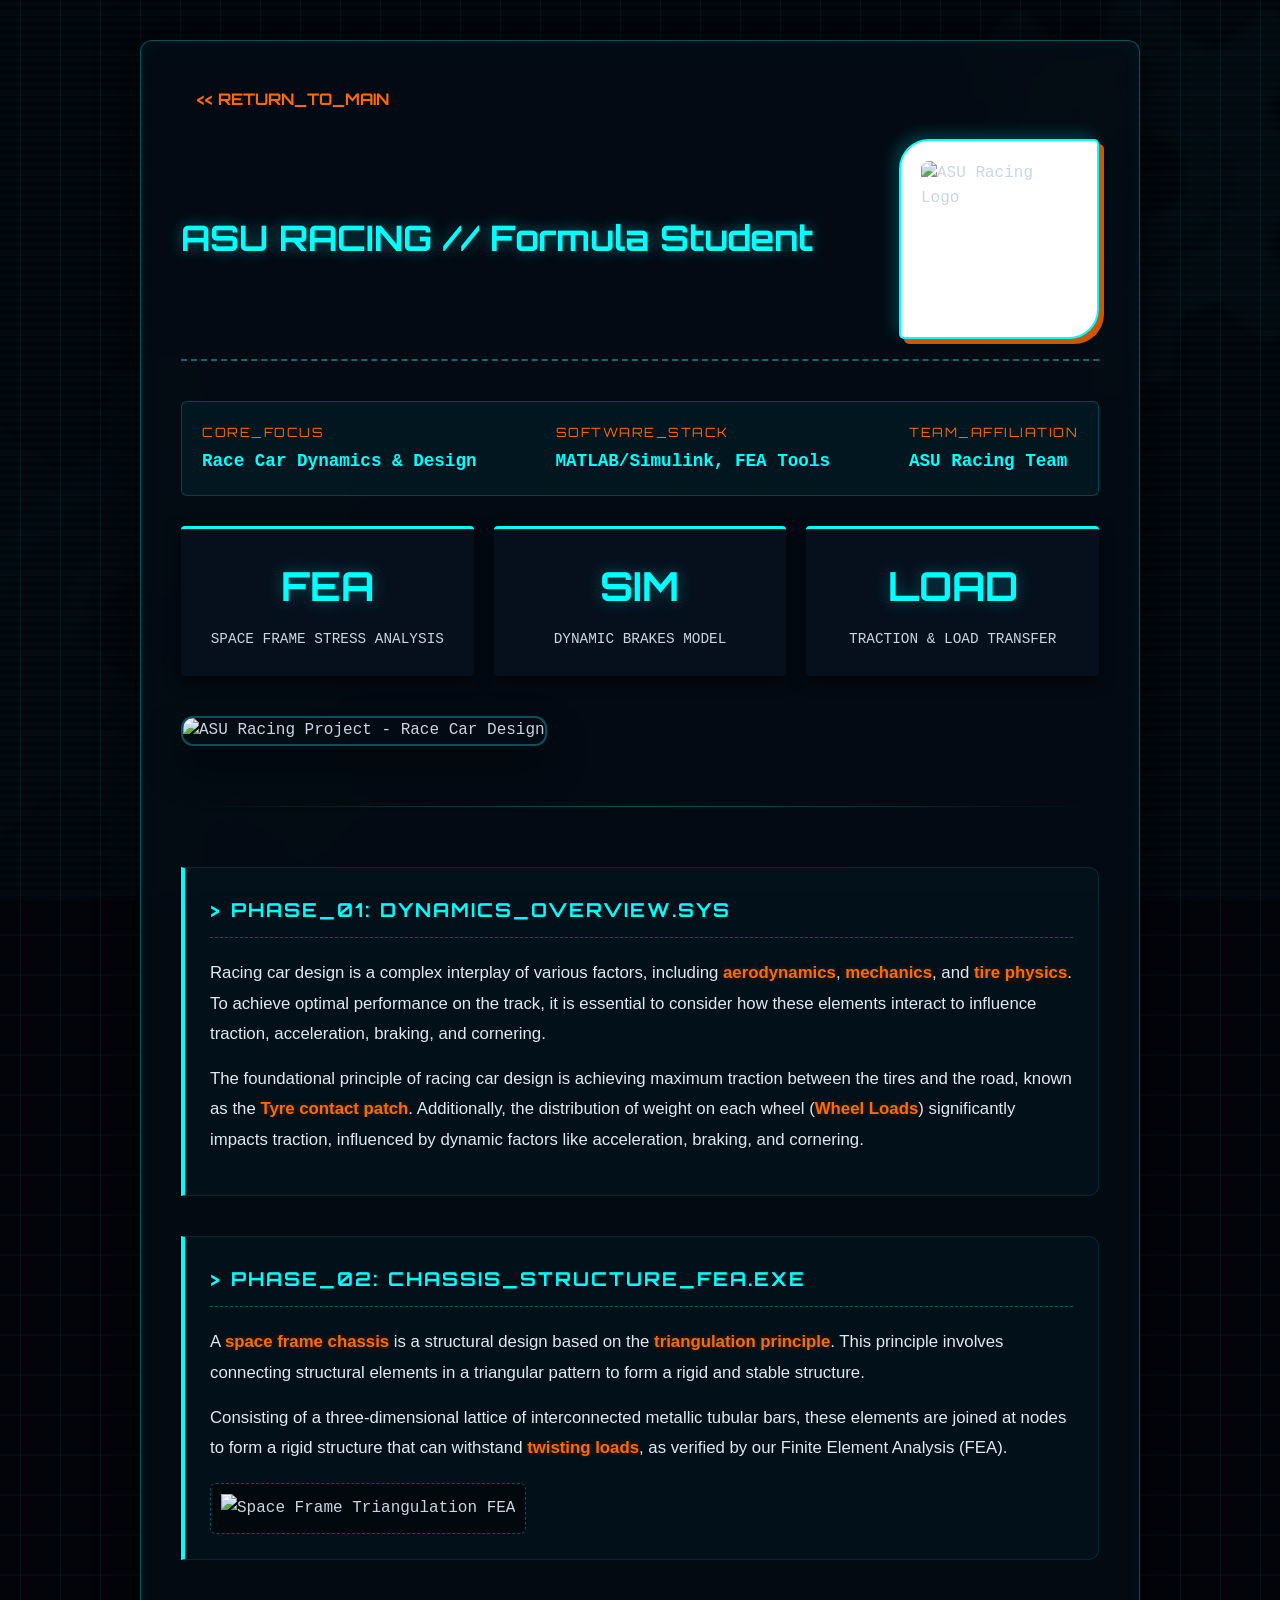
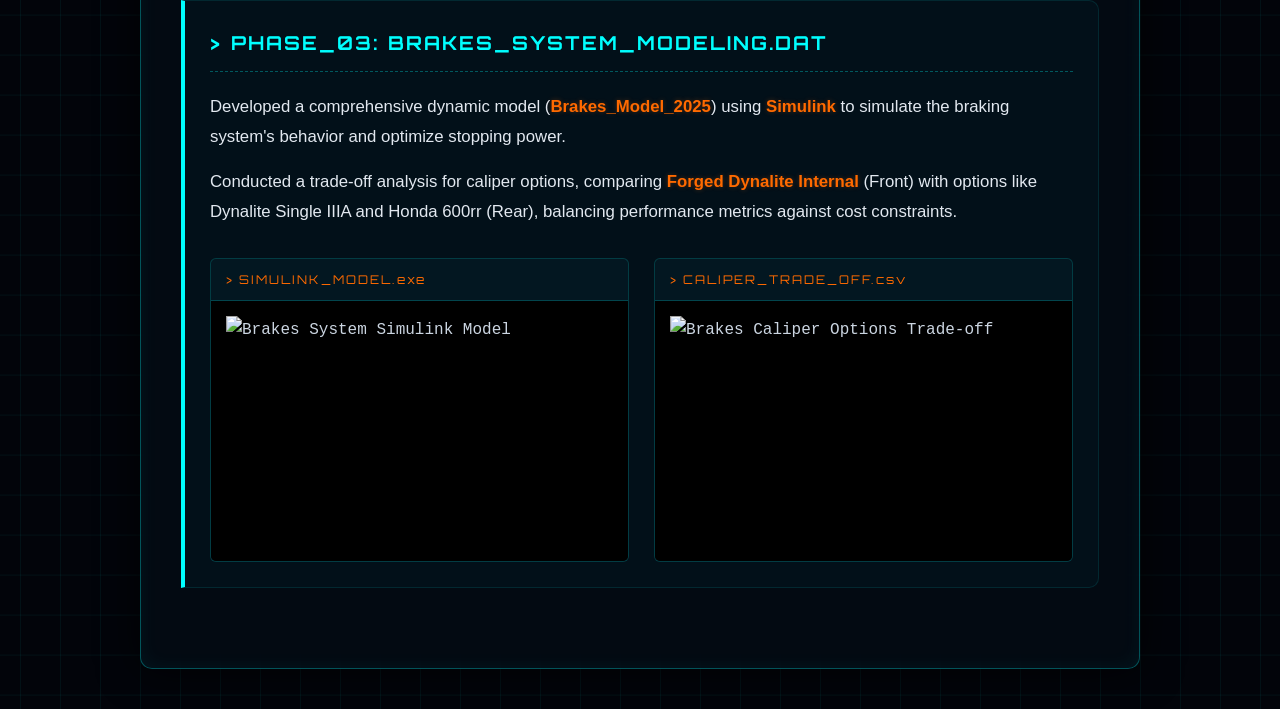
==== asu-racing.html @ 273f4caf "Add files via upload" ====
<!DOCTYPE html>
<html lang="en">

<head>
    <meta charset="UTF-8">
    <meta name="viewport" content="width=device-width, initial-scale=1.0">
    <title>ASU RACING // DATA_LOG</title>
    <link rel="stylesheet" href="style.css">
    <link href="https://fonts.googleapis.com/css2?family=Orbitron:wght@400;700;900&display=swap" rel="stylesheet">
</head>

<body class="project-page">
    <div class="gears-container">
        <div class="gear gear-1">⚙️</div>
        <div class="gear gear-2">⚙️</div>
    </div>

    <div class="project-container">

        <!-- شريط التحكم واللوجو -->
        <div class="project-header"
            style="border-bottom: 2px dashed rgba(0, 255, 255, 0.4); padding-bottom: 20px; margin-bottom: 40px;">
            <a href="index.html" class="back-btn" style="display: inline-block; margin-bottom: 20px;">&lt;&lt;
                RETURN_TO_MAIN</a>

            <div
                style="display: flex; justify-content: space-between; align-items: center; flex-wrap: wrap; gap: 20px;">
                <h1 class="project-title glitch-text" style="margin: 0;">ASU RACING // Formula Student</h1>

                <!-- اللوجو بالكلاس الجديد المميز (الحجم الكبير والحركة) -->
                <img src="images/asu-racing-logo.jpg" alt="ASU Racing Logo" class="cyber-logo">
            </div>
        </div>

        <!-- 1. شريط الخلاصة -->
        <div class="quick-info-bar">
            <div class="info-item">
                <span class="info-label">CORE_FOCUS</span>
                <span class="info-value">Race Car Dynamics & Design</span>
            </div>
            <div class="info-item">
                <span class="info-label">SOFTWARE_STACK</span>
                <span class="info-value">MATLAB/Simulink, FEA Tools</span>
            </div>
            <div class="info-item">
                <span class="info-label">TEAM_AFFILIATION</span>
                <span class="info-value">ASU Racing Team</span>
            </div>
        </div>

        <!-- 2. الأرقام والإنجازات (مساحة مريحة للعين) -->
        <div class="metrics-grid">
            <div class="metric-box">
                <h3 class="metric-num">FEA</h3>
                <p class="metric-desc">Space Frame Stress Analysis</p>
            </div>
            <div class="metric-box">
                <h3 class="metric-num">SIM</h3>
                <p class="metric-desc">Dynamic Brakes Model</p>
            </div>
            <div class="metric-box">
                <h3 class="metric-num">LOAD</h3>
                <p class="metric-desc">Traction & Load Transfer</p>
            </div>
        </div>

        <!-- 3. صورة الغلاف الرئيسية (بإطار وتأثير نيون) -->
        <div class="project-hero-img">
            <img src="images/asu-racing-hero.jpg" alt="ASU Racing Project - Race Car Design">
        </div>

        <!-- فاصل تقني أنيق يفصل بين الصور وبين بداية الشرح -->
        <div
            style="width: 100%; height: 1px; background: linear-gradient(90deg, transparent, rgba(0,255,255,0.3), transparent); margin: 60px 0;">
        </div>

        <!-- 4. مراحل المشروع (بلوكات الشرح الاحترافية) -->
        <div class="project-phases">

            <div class="phase-block">
                <h3 class="phase-title"><span>&gt;</span> PHASE_01: DYNAMICS_OVERVIEW.sys</h3>
                <p>
                    Racing car design is a complex interplay of various factors, including
                    <strong>aerodynamics</strong>, <strong>mechanics</strong>, and <strong>tire physics</strong>. To
                    achieve optimal performance on the track, it is essential to consider how these elements interact to
                    influence traction, acceleration, braking, and cornering.
                </p>
                <p>
                    The foundational principle of racing car design is achieving maximum traction between the tires and
                    the road, known as the <strong>Tyre contact patch</strong>. Additionally, the distribution of weight
                    on each wheel (<strong>Wheel Loads</strong>) significantly impacts traction, influenced by dynamic
                    factors like acceleration, braking, and cornering.
                </p>
            </div>

            <div class="phase-block">
                <h3 class="phase-title"><span>&gt;</span> PHASE_02: CHASSIS_STRUCTURE_FEA.exe</h3>
                <p>
                    A <strong>space frame chassis</strong> is a structural design based on the <strong>triangulation
                        principle</strong>. This principle involves connecting structural elements in a triangular
                    pattern to form a rigid and stable structure.
                </p>
                <p>
                    Consisting of a three-dimensional lattice of interconnected metallic tubular bars, these elements
                    are joined at nodes to form a rigid structure that can withstand <strong>twisting loads</strong>, as
                    verified by our Finite Element Analysis (FEA).
                </p>
                <!-- صورة الشاسيه بإطار phase-img -->
                <div class="phase-image-wrapper">
                    <img src="images/asu-racing-chassis.png" alt="Space Frame Triangulation FEA" class="phase-img">
                </div>
            </div>

            <div class="phase-block">
                <h3 class="phase-title"><span>&gt;</span> PHASE_03: BRAKES_SYSTEM_MODELING.dat</h3>
                <p>
                    Developed a comprehensive dynamic model (<strong>Brakes_Model_2025</strong>) using
                    <strong>Simulink</strong> to simulate the braking system's behavior and optimize stopping power.
                </p>
                <p>
                    Conducted a trade-off analysis for caliper options, comparing <strong>Forged Dynalite
                        Internal</strong> (Front) with options like Dynalite Single IIIA and Honda 600rr (Rear),
                    balancing performance metrics against cost constraints.
                </p>

                <!-- صور السيميولينك والفرامل في شاشات Cyber Windows -->
                <div class="phase-images-grid">
                    <div class="cyber-window">
                        <div class="window-header"><span>&gt; SIMULINK_MODEL.exe</span></div>
                        <img src="images/asu-racing-simulink.jpg" alt="Brakes System Simulink Model">
                    </div>

                    <div class="cyber-window">
                        <div class="window-header"><span>&gt; CALIPER_TRADE_OFF.csv</span></div>
                        <img src="images/asu-racing-brakes.png" alt="Brakes Caliper Options Trade-off">
                    </div>
                </div>
            </div>

        </div>

    </div>

</body>

</html>
---- style.css ----
@import url('https://fonts.googleapis.com/css2?family=Press+Start+2P&display=swap');

:root {
    --bg-dark: #07090e;
    --panel-bg: rgba(12, 16, 24, 0.75);
    --neon-cyan: #00f3ff;
    --neon-cyan-dim: rgba(0, 243, 255, 0.2);
    --electric-gold: #ffb300;
    --electric-orange: #ff5500;
    --text-main: #e0e6ed;
    --text-muted: #8b9bb4;

    --font-heading: 'Orbitron', sans-serif;
    --font-body: 'Rajdhani', sans-serif;
}

* {
    margin: 0;
    padding: 0;
    box-sizing: border-box;
}

body {
    background-color: #060e1c;
    color: var(--text-main);
    font-family: var(--font-body);
    min-height: 100vh;
    overflow-x: hidden;
    position: relative;
}

/* Background grid removed, replaced by body background */

/* --- Minimalist Lab Background --- */
.minimal-lab-bg {
    position: fixed;
    top: 0;
    left: 0;
    width: 100vw;
    height: 100vh;
    z-index: -5;
    pointer-events: none;
    overflow: hidden;
    background-color: #0a0f1a;
}

.atmospheric-fog {
    position: absolute;
    top: 50%;
    left: 50%;
    width: 100vw;
    height: 100vh;
    transform: translate(-50%, -50%);
    background: radial-gradient(circle, rgba(0, 243, 255, 0.05) 0%, transparent 60%);
}

.floating-mech-item {
    position: absolute;
    width: 50px;
    height: 50px;
    color: #1c2a38;
    image-rendering: pixelated;
    animation: floatSlow 10s ease-in-out infinite;
    filter: drop-shadow(0 0 5px rgba(0, 243, 255, 0.1));
}

.mech-gear-set {
    top: 15%;
    right: 15%;
    animation-delay: 0s;
}

.mech-gripper {
    bottom: 20%;
    left: 10%;
    animation-delay: -3s;
}

.mech-microchip {
    top: 30%;
    left: 20%;
    width: 40px;
    height: 40px;
    animation-delay: -6s;
}

@keyframes floatSlow {

    0%,
    100% {
        transform: translateY(0) rotate(0deg);
    }

    50% {
        transform: translateY(-20px) rotate(5deg);
    }
}

/* --- Floating Cyber Navbar --- */
.cyber-navbar.veil-navbar {
    position: fixed;
    top: 0;
    left: 0;
    width: 100%;
    border-radius: 0;
    padding: 10px 5%;
    z-index: 10000;
    background: rgba(10, 16, 28, 0.7);
    backdrop-filter: blur(15px);
    -webkit-backdrop-filter: blur(15px);
    border-bottom: 1px solid rgba(0, 212, 255, 0.2);
    display: flex;
    justify-content: space-between;
    align-items: center;
    box-shadow: 0 5px 25px rgba(0, 0, 0, 0.5);
    padding-bottom: 25px;
    /* Extra space to fit the data strip */
}

.pixel-data-strip {
    position: absolute;
    bottom: 0;
    left: 0;
    width: 100%;
    background: rgba(0, 212, 255, 0.1);
    color: var(--neon-cyan, #00f3ff);
    font-family: 'Press Start 2P', monospace;
    font-size: 8px;
    padding: 4px 5%;
    letter-spacing: 2px;
    border-top: 1px dashed rgba(0, 212, 255, 0.3);
    white-space: nowrap;
    overflow: hidden;
}

.nav-logo {
    font-family: var(--font-heading, 'Orbitron', monospace);
    color: #00FFFF;
    font-weight: 900;
    font-size: 1.2rem;
    letter-spacing: 2px;
    text-shadow: 0 0 10px rgba(0, 255, 255, 0.8);
    cursor: pointer;
}

.nav-links {
    display: flex;
    align-items: center;
    gap: 15px;
}

.nav-item {
    text-decoration: none;
    color: #8da3b8;
    font-family: var(--font-body, 'Rajdhani', sans-serif);
    font-size: 14px;
    font-weight: 600;
    text-transform: uppercase;
    letter-spacing: 1px;
    transition: all 0.3s ease;
}

.nav-item:hover {
    color: #00FFFF;
    text-shadow: 0 0 8px rgba(0, 255, 255, 0.8);
}

.nav-item:not(:last-child)::after {
    content: '//';
    color: rgba(0, 212, 255, 0.3);
    margin-left: 15px;
    pointer-events: none;
    font-weight: 400;
    text-shadow: none;
}

/* Layout */
.dashboard {
    display: grid;
    grid-template-columns: 1fr;
    gap: 2rem;
    max-width: 1200px;
    margin: 100px auto 3rem auto;
    /* Added margin-top 100px for Veil Navbar */
    padding: 0 2rem;
}

@media (min-width: 900px) {
    .dashboard {
        grid-template-columns: 1fr 1fr;
    }

    .profile-banner {
        grid-column: 1 / -1;
    }

    .projects-module {
        grid-column: 1 / -1;
    }
}

/* Base Panel Styling */
.panel {
    background: var(--panel-bg);
    backdrop-filter: blur(12px);
    -webkit-backdrop-filter: blur(12px);
    border: 1px solid var(--neon-cyan-dim);
    position: relative;
    padding: 2rem;
    box-shadow: 0 0 20px rgba(0, 0, 0, 0.5), inset 0 0 30px rgba(0, 243, 255, 0.05);
    /* Sci-Fi Cutout Corners */
    clip-path: polygon(20px 0,
            100% 0,
            100% calc(100% - 20px),
            calc(100% - 20px) 100%,
            0 100%,
            0 20px);
    transition: transform 0.3s ease, box-shadow 0.3s ease;
}

.panel:hover {
    box-shadow: 0 0 25px rgba(0, 243, 255, 0.2), inset 0 0 30px rgba(0, 243, 255, 0.1);
}

/* Decorative panel elements */
.panel-corners {
    position: absolute;
    inset: 0;
    pointer-events: none;
    border: 2px solid transparent;
}

.panel-corners::before {
    content: '';
    position: absolute;
    top: -2px;
    left: -2px;
    width: 30px;
    height: 30px;
    border-top: 2px solid var(--neon-cyan);
    border-left: 2px solid var(--neon-cyan);
}

.panel-corners::after {
    content: '';
    position: absolute;
    bottom: -2px;
    right: -2px;
    width: 30px;
    height: 30px;
    border-bottom: 2px solid var(--electric-gold);
    border-right: 2px solid var(--electric-gold);
}

.panel-header {
    display: flex;
    justify-content: space-between;
    align-items: center;
    margin-bottom: 1.5rem;
    padding-bottom: 0.5rem;
    border-bottom: 1px solid rgba(0, 243, 255, 0.3);
}

.panel-title {
    font-family: var(--font-heading);
    color: var(--neon-cyan);
    font-size: 1.1rem;
    letter-spacing: 2px;
    text-shadow: 0 0 8px rgba(0, 243, 255, 0.6);
}

.panel-controls i {
    display: inline-block;
    width: 8px;
    height: 8px;
    background: var(--neon-cyan-dim);
    margin-left: 4px;
    border-radius: 50%;
}

.panel-controls i:last-child {
    background: var(--electric-orange);
}

/* --- Profile Banner --- */
.profile-banner {
    padding: 40px;
}

.profile-content {
    display: flex;
    align-items: center;
    gap: 3rem;
    flex-wrap: wrap;
}

.avatar-container {
    width: 220px;
    height: 220px;
    position: relative;
    border-radius: 50%;
    flex-shrink: 0;
}

.radar-ring {
    position: absolute;
    inset: -20px;
    border-radius: 50%;
    border: 3px dashed #00ffff;
    image-rendering: pixelated;
    pointer-events: none;
    /* بطأنا الحركة لـ 6 ثواني عشان الإضاءة تاخد وقتها */
    animation: spinClockwise 60s linear infinite, bulbGlow 6s ease-in-out infinite;
}

/* تأثير توهج اللمبة البطيء والناعم */
@keyframes bulbGlow {

    0%,
    100% {
        /* إضاءة خافتة جداً وملمومة (اللمبة هادية) */
        box-shadow: 0 0 10px 0px rgba(0, 255, 255, 0.1), inset 0 0 10px 0px rgba(0, 255, 255, 0.1);
        filter: drop-shadow(0 0 2px rgba(0, 255, 255, 0.2));
    }

    50% {
        /* إضاءة اللمبة بتزيد وتنتشر في الفراغ بنعومة (بدون حواف حادة) */
        box-shadow: 0 0 15px 2px rgba(0, 255, 255, 0.45), inset 0 0 20px 2px rgba(0, 255, 255, 0.3);
        filter: drop-shadow(0 0 10px rgba(0, 255, 255, 0.7));
    }
}

.inner-ring {
    position: absolute;
    inset: -5px;
    border-radius: 50%;
    border: 2px dashed #ff6a00;
    image-rendering: pixelated;
    filter: drop-shadow(0 0 5px rgba(255, 106, 0, 0.5));
    pointer-events: none;
    animation: spinCounterClockwise 70s linear infinite;
}

@keyframes spinClockwise {
    0% {
        transform: rotate(0deg);
    }

    100% {
        transform: rotate(360deg);
    }
}

@keyframes spinCounterClockwise {
    0% {
        transform: rotate(0deg);
    }

    100% {
        transform: rotate(-360deg);
    }
}

.profile-image {
    width: 100%;
    height: 100%;
    border-radius: 50%;
    object-fit: cover;
    position: relative;
    z-index: 2;
}

/* --- 3. Bixel Blinking Cursor --- */
.bixel-cursor {
    font-family: 'Press Start 2P', monospace;
    color: var(--neon-cyan);
    font-size: 0.8em;
    margin-left: 10px;
    text-shadow: 0 0 10px rgba(0, 243, 255, 0.8);
    animation: bixelBlink 1s step-end infinite;
    vertical-align: bottom;
}

@keyframes bixelBlink {

    0%,
    100% {
        opacity: 1;
    }

    50% {
        opacity: 0;
    }
}

.profile-info {
    flex: 1;
}

.neon-text {
    font-family: var(--font-heading);
    font-size: clamp(3rem, 5vw, 5.5rem);
    font-weight: 900;
    color: #fff;
    text-shadow:
        0 0 20px rgba(0, 243, 255, 0.8),
        0 0 40px rgba(0, 243, 255, 0.4);
    margin-bottom: 0.5rem;
    letter-spacing: 5px;
    line-height: 1.1;
}

/* --- 1. Data Visualization Waveform --- */
.data-widget {
    display: flex;
    align-items: flex-end;
    gap: 4px;
    height: 45px;
    margin-bottom: 15px;
    /* Alignment tweak */
}

.data-widget .bar {
    width: 6px;
    background: rgba(0, 212, 255, 0.6);
    box-shadow: 0 0 10px rgba(0, 212, 255, 0.4);
    border-radius: 2px;
    transform-origin: bottom;
    animation: equalize 1s infinite ease-in-out alternate;
}

.data-widget .bar:nth-child(1) {
    height: 40%;
    animation-duration: 0.7s;
}

.data-widget .bar:nth-child(2) {
    height: 80%;
    animation-duration: 0.9s;
}

.data-widget .bar:nth-child(3) {
    height: 100%;
    animation-duration: 0.6s;
}

.data-widget .bar:nth-child(4) {
    height: 60%;
    animation-duration: 0.8s;
}

.data-widget .bar:nth-child(5) {
    height: 50%;
    animation-duration: 0.5s;
}

@keyframes equalize {
    0% {
        transform: scaleY(0.3);
        opacity: 0.5;
    }

    100% {
        transform: scaleY(1);
        opacity: 1;
    }
}

.subtitle {
    font-size: 1.8rem;
    color: var(--text-muted);
    font-weight: 700;
    letter-spacing: 4px;
    margin-bottom: 1.5rem;
}

.subtitle .divider {
    color: var(--electric-orange);
    margin: 0 10px;
}

/* --- Quote / Directive Badge --- */
.system-status.quote-badge {
    display: flex;
    align-items: center;
    /* Vertical centering */
    gap: 1.5rem;
    /* Gap between label and quote */
    background: rgba(10, 16, 28, 0.6);
    padding: 1.2rem 1.8rem;
    border-radius: 12px;
    border-left: 4px solid var(--neon-cyan);
    width: fit-content;
    max-width: 800px;
    box-shadow: 0 4px 15px rgba(0, 0, 0, 0.4);
}

.quote-badge .status-label {
    color: #00ffff;
    text-shadow: 0 0 8px rgba(0, 255, 255, 0.8);
    font-family: 'Consolas', monospace;
    font-weight: bold;
    letter-spacing: 2px;
    white-space: nowrap;
}

.quote-badge .quote-text {
    color: #cbd5e1;
    font-style: italic;
    font-family: var(--font-body, 'Rajdhani', sans-serif);
    font-size: 15px;
    letter-spacing: 0.5px;
    line-height: 1.6;
}

.quote-badge .quote-cursor {
    color: #00ffff;
    font-weight: bold;
    font-style: normal;
    margin-left: 4px;
    text-shadow: 0 0 8px rgba(0, 255, 255, 0.8);
    animation: blinker 1s step-end infinite;
}

.status-bar {
    flex: 1;
    height: 12px;
    background: #222;
    border-radius: 6px;
    overflow: hidden;
}

.status-fill {
    height: 100%;
    background: var(--neon-cyan);
    box-shadow: 0 0 10px var(--neon-cyan);
    width: 0%;
    animation: bootUp 2.5s cubic-bezier(0.1, 0.8, 0.2, 1) forwards;
}

@keyframes bootUp {
    0% {
        width: 0%;
    }

    100% {
        width: 100%;
    }
}

.blink {
    color: var(--neon-cyan);
    font-weight: bold;
    text-shadow: 0 0 8px var(--neon-cyan);
    animation: blinkGlow 2s infinite;
}

@keyframes blinkGlow {

    0%,
    100% {
        opacity: 1;
        text-shadow: 0 0 10px var(--neon-cyan);
    }

    50% {
        opacity: 0.5;
        text-shadow: 0 0 2px var(--neon-cyan);
    }
}

/* --- About Module (Terminal) --- */
.terminal-content {
    font-family: 'Consolas', monospace;
    font-size: 1.1rem;
    line-height: 1.6;
    color: var(--text-main);
}

.terminal-content p {
    margin-bottom: 0.8rem;
    min-height: 1.6rem;
    /* Keeps layout stable while typing */
}

.highlight {
    color: var(--electric-gold);
    text-shadow: 0 0 8px var(--electric-gold);
}

.bio-text {
    margin: 1.5rem 0;
    padding-left: 1rem;
    border-left: 2px solid var(--neon-cyan-dim);
    color: var(--text-muted);
}

.typewriter-cursor::after {
    content: '_';
    color: var(--neon-cyan);
    animation: blinker 1s step-end infinite;
}

.typewriter-hidden {
    display: none;
}

.gci-badge {
    background: rgba(0, 243, 255, 0.05);
    border: 1px solid var(--neon-cyan);
    padding: 6px 15px;
    border-radius: 4px;
    /* Tech-rectangle shape */
    color: var(--neon-cyan);
    font-family: var(--font-heading);
    font-size: 0.85rem;
    font-weight: 700;
    letter-spacing: 2px;
    box-shadow: 0 0 15px rgba(0, 243, 255, 0.2), inset 0 0 8px rgba(0, 243, 255, 0.1);
    animation: badgePulse 2s infinite alternate;
}

@keyframes badgePulse {
    0% {
        opacity: 0.8;
        box-shadow: 0 0 5px rgba(0, 243, 255, 0.2);
        text-shadow: 0 0 5px var(--neon-cyan);
    }

    100% {
        opacity: 1;
        box-shadow: 0 0 20px rgba(0, 243, 255, 0.6);
        text-shadow: 0 0 15px var(--neon-cyan);
    }
}

.cursor {
    display: inline-block;
    width: 10px;
    height: 1.2rem;
    background: var(--neon-cyan);
    animation: blinker 1s step-end infinite;
    vertical-align: middle;
}

/* --- Skills Dashboard --- */
.skills-grid {
    display: flex;
    flex-direction: column;
    gap: 1.5rem;
}

.skill-item {
    background: rgba(0, 0, 0, 0.3);
    padding: 1rem;
    border-radius: 4px;
    border: 1px solid rgba(255, 255, 255, 0.05);
}

.skill-label {
    display: flex;
    justify-content: space-between;
    align-items: center;
    font-family: var(--font-heading);
    font-size: 1rem;
    margin-bottom: 0.8rem;
    letter-spacing: 1px;
}

/* Stylized Toggle Switch */
.toggle {
    position: relative;
    width: 46px;
    height: 22px;
}

.toggle input {
    display: none;
}

.toggle label {
    position: absolute;
    cursor: pointer;
    inset: 0;
    background-color: #111;
    border: 1px solid #333;
    border-radius: 12px;
    transition: 0.4s;
}

.toggle label:before {
    position: absolute;
    content: "";
    height: 14px;
    width: 14px;
    left: 3px;
    bottom: 3px;
    background-color: #555;
    border-radius: 50%;
    transition: 0.4s;
}

.toggle input:checked+label {
    background-color: var(--electric-orange);
    border-color: var(--electric-orange);
    box-shadow: 0 0 10px rgba(255, 85, 0, 0.5);
}

.toggle input:checked+label:before {
    transform: translateX(24px);
    background-color: #fff;
    box-shadow: 0 0 8px #fff;
}

.progress-track {
    width: 100%;
    height: 8px;
    background: #1a1e29;
    border-radius: 4px;
    position: relative;
    overflow: hidden;
}

.progress-fill {
    height: 100%;
    background: linear-gradient(90deg, var(--neon-cyan), var(--electric-gold));
    border-radius: 4px;
    position: relative;
    z-index: 2;
}

.progress-glow {
    position: absolute;
    top: 0;
    left: 0;
    height: 100%;
    background: var(--neon-cyan);
    filter: blur(5px);
    opacity: 0.7;
    z-index: 1;
}

/* --- Project Carousel --- */
.projects-module {
    overflow: hidden;
}

.swiper {
    width: 100%;
    padding-top: 20px;
    padding-bottom: 50px;
}

.swiper-slide {
    width: 300px;
    height: 400px;
}

@media (min-width: 768px) {
    .swiper-slide {
        width: 400px;
        height: 500px;
    }
}

.project-card {
    width: 100%;
    height: 100%;
    background: #111;
    border: 1px solid var(--neon-cyan-dim);
    clip-path: polygon(15px 0, 100% 0, 100% calc(100% - 15px), calc(100% - 15px) 100%, 0 100%, 0 15px);
    position: relative;
    display: flex;
    align-items: flex-end;
    background-size: cover;
    background-position: center;
    transition: all 0.3s ease;
}

/* Placeholder backgrounds for projects */
.swiper-slide:nth-child(1) .project-card {
    background-image: url('https://images.unsplash.com/photo-1517224213985-c0d15e9663db?ixlib=rb-4.0.3&auto=format&fit=crop&w=800&q=80');
}

.swiper-slide:nth-child(2) .project-card {
    background-image: url('https://images.unsplash.com/photo-1518531933037-91b2f5f229cc?ixlib=rb-4.0.3&auto=format&fit=crop&w=800&q=80');
}

.swiper-slide:nth-child(3) .project-card {
    background-image: url('https://images.unsplash.com/photo-1485827404703-89b55fcc595e?ixlib=rb-4.0.3&auto=format&fit=crop&w=800&q=80');
}

.project-overlay {
    position: absolute;
    inset: 0;
    background: linear-gradient(to top, rgba(0, 0, 0, 0.9) 0%, rgba(0, 243, 255, 0.1) 100%);
    z-index: 1;
}

.slide-content {
    position: relative;
    z-index: 2;
    padding: 2rem;
    width: 100%;
    border-top: 1px solid rgba(0, 243, 255, 0.2);
    background: rgba(10, 15, 20, 0.85);
    backdrop-filter: blur(5px);
}

.slide-content h3 {
    font-family: var(--font-heading);
    color: var(--electric-gold);
    font-size: 1.5rem;
    margin-bottom: 0.5rem;
    text-shadow: 0 0 10px rgba(255, 179, 0, 0.5);
}

.slide-content p {
    color: #ccc;
    font-size: 1rem;
    margin-bottom: 1.5rem;
}

.cyber-btn {
    background: transparent;
    color: var(--neon-cyan);
    font-family: var(--font-heading);
    font-size: 0.9rem;
    font-weight: bold;
    letter-spacing: 2px;
    padding: 0.8rem 1.5rem;
    border: 1px solid var(--neon-cyan);
    cursor: pointer;
    position: relative;
    overflow: hidden;
    transition: 0.3s;
    clip-path: polygon(10px 0, 100% 0, 100% calc(100% - 10px), calc(100% - 10px) 100%, 0 100%, 0 10px);
}

.cyber-btn:hover {
    background: var(--neon-cyan);
    color: #000;
    box-shadow: 0 0 20px var(--neon-cyan);
}

.swiper-pagination-bullet {
    background: var(--text-muted) !important;
    opacity: 0.5 !important;
}

.swiper-pagination-bullet-active {
    background: var(--neon-cyan) !important;
    box-shadow: 0 0 10px var(--neon-cyan) !important;
    opacity: 1 !important;
}



/* تنسيق شاشة العرض جوا التيرمينال */
.terminal-screen {
    flex-grow: 1;
    margin-bottom: 20px;
    font-size: 15px;
    line-height: 1.6;
    color: #cbd5e1;
}

.terminal-screen .cmd-text {
    color: #00ffff;
    font-family: monospace;
    margin-bottom: 10px;
    display: block;
}

/* تنسيق منطقة أزرار الأوامر */
.terminal-commands {
    display: flex;
    gap: 15px;
    flex-wrap: wrap;
    border-top: 1px dashed rgba(0, 255, 255, 0.2);
    padding-top: 15px;
}

/* تنسيق زراير الأوامر نفسها */
.cmd-btn {
    background: transparent;
    border: 1px solid rgba(0, 255, 255, 0.3);
    color: #a0aec0;
    font-family: 'Orbitron', monospace;
    font-size: 0.85rem;
    cursor: pointer;
    padding: 8px 12px;
    border-radius: 4px;
    transition: all 0.3s ease;
}

/* لما تقفي بالماوس أو الزرار يكون شغال */
.cmd-btn:hover,
.cmd-btn.active {
    background: rgba(0, 255, 255, 0.1);
    border-color: #00ffff;
    color: #00ffff;
    text-shadow: 0 0 8px rgba(0, 255, 255, 0.6);
    box-shadow: 0 0 10px rgba(0, 255, 255, 0.2);
}

/* مؤشر الكتابة اللي بينور ويطفي */
.typing-cursor {
    display: inline-block;
    width: 8px;
    height: 16px;
    background-color: #00ffff;
    vertical-align: text-bottom;
    animation: blinkCursor 1s step-end infinite;
    margin-left: 5px;
}

@keyframes blinkCursor {
    50% {
        opacity: 0;
    }
}

/* الحاوية الأساسية */
.terminal-wrapper {
    display: flex;
    flex-direction: column;
    gap: 15px;
    margin-top: 10px;
}

/* تصميم الشاشة الداخلية */
.terminal-display {
    background: rgba(4, 10, 18, 0.6);
    border: 1px solid rgba(0, 255, 255, 0.15);
    border-radius: 4px;
    min-height: 160px;
    /* الارتفاع المثالي عشان ميكونش فيه فراغ كبير */
    padding: 12px 15px;
    box-shadow: inset 0 0 20px rgba(0, 0, 0, 0.8);
}

/* شريط المسار فوق الشاشة */
.terminal-top-bar {
    display: flex;
    align-items: center;
    gap: 8px;
    border-bottom: 1px solid rgba(0, 255, 255, 0.1);
    padding-bottom: 8px;
    margin-bottom: 12px;
}

.status-dot {
    width: 8px;
    height: 8px;
    background-color: #00ffff;
    border-radius: 50%;
    box-shadow: 0 0 8px #00ffff;
    animation: blinkCursor 2s infinite;
}

.path-text {
    font-family: monospace;
    font-size: 0.8rem;
    color: #64748b;
}

/* الحاوية الأساسية */
.terminal-wrapper {
    display: flex;
    flex-direction: column;
    margin-top: 10px;
}

/* التابات فوق الشاشة */
.terminal-controls.top-tabs {
    display: flex;
    gap: 5px;
    margin-bottom: 0;
    /* لزقناها في الشاشة من تحت */
    padding-bottom: 0;
    border-top: none;
}

/* تنسيق التابات عشان العناوين تكون في النص والمسافات متوازية */
/* تنسيق التابات (المستطيلات) الأساسي */
.cyber-tab {
    flex: 1;
    background: rgba(4, 10, 18, 0.8);
    border: 1px solid rgba(0, 255, 255, 0.2);
    border-bottom: none;
    padding: 12px 10px;
    display: flex;
    align-items: center;
    justify-content: center;
    /* العناوين في النص بالظبط */
    gap: 8px;
    cursor: pointer;
    transition: all 0.3s ease;
    border-radius: 6px 6px 0 0;
    opacity: 1;
}

/* 1. تأثير المستطيل لما تقفي عليه بالماوس */
.cyber-tab:hover {
    background: rgba(0, 255, 255, 0.05);
    box-shadow: 0 -2px 10px rgba(0, 255, 255, 0.1);
}

/* 2. تأثير المستطيل لما تضغطي عليه ويشتغل (الإضاءة اللي طلبتيها) */
.cyber-tab.active {
    background: rgba(0, 255, 255, 0.1);
    /* خلفية منورة شوية */
    border-color: rgba(0, 255, 255, 0.5);
    border-top: 2px solid #00ffff;
    /* خط نيون من فوق */
    box-shadow: 0 -5px 15px rgba(0, 255, 255, 0.2), inset 0 5px 10px rgba(0, 255, 255, 0.05);
    /* إضاءة من برا وجوا للمستطيل */
}

/* تنسيق الرقم (_01, _02) برتقالي */
.tab-index {
    color: #ff6a00;
    font-family: 'Orbitron', sans-serif;
    font-size: 0.85rem;
    font-weight: bold;
}

/* 3. تنسيق الكلمة بلون "مزرق فاتح" مريح وواضح */
.tab-label {
    color: #a2d2fb;
    /* أزرق فاتح مريح جداً للعين وبيليق مع السايبربانك */
    font-family: 'Orbitron', sans-serif;
    font-size: 0.9rem;
    letter-spacing: 1px;
    font-weight: 600;
    transition: all 0.3s ease;
}

/* الكلمة لما التاب يشتغل (تنور سماوي نيون) */
.cyber-tab.active .tab-label {
    color: #00ffff;
    text-shadow: 0 0 8px rgba(0, 255, 255, 0.6);
}

/* خط مميز من فوق للتاب الشغال */


/* الشاشة نفسها */
.terminal-display {
    background: rgba(4, 10, 18, 0.6);
    border: 1px solid #00ffff;
    border-radius: 0 0 6px 6px;
    padding: 15px;
    box-shadow: inset 0 0 20px rgba(0, 0, 0, 0.8);
}

.display-layout {
    display: flex;
    flex-direction: column;
    gap: 15px;
    /* قللنا المسافة بين النص والصورة */
    padding: 0px 10px 10px 10px;
    /* شيلنا المساحة الفاضية اللي فوق خالص، ولمينا الجوانب */
}

.terminal-body {
    min-height: auto;
    /* بدل ما كان واخد مساحة ثابته، هيطول ويقصر على قد الكلام */
    font-family: monospace;
    font-size: 0.95rem;
    line-height: 1.6;
    color: #cbd5e1;
    white-space: pre-wrap;
    margin-top: 5px;
    /* مسافة صغيرة جداً فوق السطر الأخضر */
}

/* السطر اللي بيكتب الأمر باللون السماوي */
.cmd-text {
    color: #00ffff;
    display: block;
    margin-bottom: 5px;
    /* قللنا المسافة بين الأمر والكلام اللي تحته */
}

/* مساحة الصورة (AI Image Container) */
.terminal-image-container {
    width: 100%;
    height: 350px;
    /* ارتفاع مناسب للصورة */
    border: 1px dashed rgba(0, 255, 255, 0.4);
    position: relative;
    overflow: hidden;
    border-radius: 4px;
    background-color: #020610;
}

.terminal-image-container img {
    width: 100%;
    height: 100%;
    object-fit: cover;
    /* بيخلي الصورة تملأ المساحة من غير ما تتمط */
    opacity: 0.8;
    filter: contrast(1.1) brightness(0.9);
    transition: opacity 0.5s ease;
}

/* خط الليزر اللي بينزل على الصورة */
.cyber-scanline {
    position: absolute;
    top: 0;
    left: 0;
    width: 100%;
    height: 5px;
    background: rgba(0, 255, 255, 0.5);
    box-shadow: 0 0 10px #00ffff;
    animation: scan 3s linear infinite;
    z-index: 2;
    opacity: 0.6;
}

@keyframes scan {
    0% {
        top: -10%;
    }

    100% {
        top: 110%;
    }
}

/* تنسيق النقط (المؤشرات) */
.panel-controls {
    display: flex;
    gap: 6px;
    align-items: center;
}

/* إجبار كل النقط (حتى القديمة) إنها تبدأ بلون سماوي مطفي */
.panel-controls i,
.indicator-dot {
    background-color: rgba(0, 255, 255, 0.2) !important;
    box-shadow: none !important;
    width: 8px;
    height: 8px;
    border-radius: 50%;
    transition: all 0.3s ease;
    display: inline-block;
    margin-left: 2px;
}

/* النقطة هتنور برتقالي وتكبر "فقط" لما تكون هي النشطة */
.indicator-dot.active {
    background-color: #ff6a00 !important;
    box-shadow: 0 0 10px #ff6a00 !important;
    transform: scale(1.4);
}


/* خلفية النافذة المنبثقة (مظلمة وفيها بلور) */
.cyber-modal {
    display: none;
    /* مخفية في البداية */
    position: fixed;
    z-index: 9999;
    left: 0;
    top: 0;
    width: 100%;
    height: 100%;
    background-color: rgba(4, 10, 18, 0.85);
    backdrop-filter: blur(8px);
    align-items: center;
    justify-content: center;
}

/* عشان تظهر بنعومة */
.cyber-modal.active {
    display: flex;
}

/* المربع اللي فيه التفاصيل نفسها */
.modal-content {
    background: #06101d;
    border: 2px solid rgba(0, 255, 255, 0.5);
    box-shadow: 0 0 30px rgba(0, 255, 255, 0.2), inset 0 0 15px rgba(0, 255, 255, 0.1);
    width: 85%;
    max-width: 900px;
    max-height: 85vh;
    /* مش هياخد الشاشة كلها وهيعمل سكرول لو الكلام كتير */
    overflow-y: auto;
    border-radius: 8px;
    position: relative;
    padding: 30px;
    animation: modalPopUp 0.4s cubic-bezier(0.175, 0.885, 0.32, 1.275);
}

@keyframes modalPopUp {
    from {
        opacity: 0;
        transform: scale(0.8) translateY(30px);
    }

    to {
        opacity: 1;
        transform: scale(1) translateY(0);
    }
}

/* زرار الإغلاق (X) */
.close-btn {
    position: absolute;
    top: 15px;
    right: 25px;
    color: #ff6a00;
    font-size: 35px;
    font-weight: bold;
    cursor: pointer;
    transition: all 0.3s ease;
}

.close-btn:hover {
    color: #00ffff;
    text-shadow: 0 0 10px #00ffff;
    transform: scale(1.2);
}

/* صورة المشروع جوه المربع */
#modal-img {
    width: 100%;
    height: 300px;
    object-fit: cover;
    border-bottom: 2px solid #00ffff;
    margin-bottom: 20px;
    border-radius: 4px;
}

#modal-title {
    color: #00ffff;
    font-family: 'Orbitron', sans-serif;
    font-size: 1.8rem;
    margin-bottom: 15px;
}

.modal-text {
    color: #cbd5e1;
    font-size: 1.05rem;
    line-height: 1.8;
    white-space: pre-wrap;
    /* عشان يحترم المسافات والسطور الجديدة في الـ PDF */
}

/* خلفية النافذة المنبثقة (مظلمة وفيها بلور) */
.cyber-modal {
    display: none;
    /* مخفية في البداية */
    position: fixed;
    z-index: 9999;
    left: 0;
    top: 0;
    width: 100%;
    height: 100%;
    background-color: rgba(4, 10, 18, 0.85);
    backdrop-filter: blur(8px);
    align-items: center;
    justify-content: center;
}

/* عشان تظهر بنعومة */
.cyber-modal.active {
    display: flex;
}

/* المربع اللي فيه التفاصيل نفسها */
.modal-content {
    background: #06101d;
    border: 2px solid rgba(0, 255, 255, 0.5);
    box-shadow: 0 0 30px rgba(0, 255, 255, 0.2), inset 0 0 15px rgba(0, 255, 255, 0.1);
    width: 85%;
    max-width: 900px;
    max-height: 85vh;
    /* مش هياخد الشاشة كلها وهيعمل سكرول لو الكلام كتير */
    overflow-y: auto;
    border-radius: 8px;
    position: relative;
    padding: 30px;
    animation: modalPopUp 0.4s cubic-bezier(0.175, 0.885, 0.32, 1.275);
}

@keyframes modalPopUp {
    from {
        opacity: 0;
        transform: scale(0.8) translateY(30px);
    }

    to {
        opacity: 1;
        transform: scale(1) translateY(0);
    }
}

/* زرار الإغلاق (X) */
.close-btn {
    position: absolute;
    top: 15px;
    right: 25px;
    color: #ff6a00;
    font-size: 35px;
    font-weight: bold;
    cursor: pointer;
    transition: all 0.3s ease;
}

.close-btn:hover {
    color: #00ffff;
    text-shadow: 0 0 10px #00ffff;
    transform: scale(1.2);
}

/* صورة المشروع جوه المربع */
#modal-img {
    width: 100%;
    height: 300px;
    object-fit: cover;
    border-bottom: 2px solid #00ffff;
    margin-bottom: 20px;
    border-radius: 4px;
}

#modal-title {
    color: #00ffff;
    font-family: 'Orbitron', sans-serif;
    font-size: 1.8rem;
    margin-bottom: 15px;
}

.modal-text {
    color: #cbd5e1;
    font-size: 1.05rem;
    line-height: 1.8;
    white-space: pre-wrap;
    /* عشان يحترم المسافات والسطور الجديدة في الـ PDF */
}

/* =========================================
   تنسيقات الصفحات الداخلية للمشاريع
   ========================================= */

/* =========================================
   تنسيقات الصفحات الداخلية للمشاريع (النسخة الاحترافية)
   ========================================= */

.project-page {
    background-color: #02040a;
    color: #cbd5e1;
    padding: 40px 20px;
    font-family: 'Courier New', Courier, monospace;
    position: relative;

    /* تأثير الشبكة (Grid Background) */
    background-image:
        linear-gradient(rgba(0, 255, 255, 0.05) 1px, transparent 1px),
        linear-gradient(90deg, rgba(0, 255, 255, 0.05) 1px, transparent 1px);
    background-size: 40px 40px;
    background-position: center center;
}

/* تأثير خط المسح الضوئي بيتحرك على الشاشة (Scanline) */
.project-page::before {
    content: "";
    position: fixed;
    top: 0;
    left: 0;
    width: 100%;
    height: 100%;
    background: linear-gradient(to bottom, rgba(0, 255, 255, 0), rgba(0, 255, 255, 0.03) 50%, rgba(0, 255, 255, 0));
    background-size: 100% 8px;
    animation: scanlineScroll 10s linear infinite;
    pointer-events: none;
    /* عشان ميأثرش على ضغطة الماوس */
    z-index: 1;
}

@keyframes scanlineScroll {
    0% {
        background-position: 0 0;
    }

    100% {
        background-position: 0 100vh;
    }
}

/* المربع الرئيسي اللي جواه المحتوى */
.project-container {
    max-width: 1000px;
    margin: 0 auto;
    position: relative;
    z-index: 2;
    /* عشان يكون فوق الخلفية المتحركة */

    /* تأثير الزجاج الشفاف (Glassmorphism) */
    background: rgba(4, 12, 22, 0.75);
    backdrop-filter: blur(12px);
    border: 1px solid rgba(0, 255, 255, 0.3);
    padding: 40px;
    border-radius: 12px;
    box-shadow: 0 0 40px rgba(0, 0, 0, 0.8), inset 0 0 20px rgba(0, 255, 255, 0.05);
}

.project-header {
    display: flex;
    flex-direction: column;
    border-bottom: 2px dashed rgba(0, 255, 255, 0.4);
    padding-bottom: 20px;
    margin-bottom: 40px;
}

/* زرار الرجوع */
.back-btn {
    color: #ff6a00;
    text-decoration: none;
    font-family: 'Orbitron', sans-serif;
    font-weight: bold;
    font-size: 1rem;
    margin-bottom: 20px;
    align-self: flex-start;
    transition: all 0.3s ease;
    padding: 5px 15px;
    border: 1px solid transparent;
}

.back-btn:hover {
    color: #00ffff;
    background: rgba(0, 255, 255, 0.1);
    border: 1px solid #00ffff;
    border-radius: 4px;
    box-shadow: 0 0 10px rgba(0, 255, 255, 0.3);
    transform: translateX(-5px);
}

.project-title {
    color: #00ffff;
    font-family: 'Orbitron', sans-serif;
    font-size: 2.2rem;
    margin: 0;
    text-shadow: 0 0 15px rgba(0, 255, 255, 0.4);
}

/* صورة المشروع (بإطار سايبربانك) */
/* صورة المشروع (بإطار سايبربانك ومقاس مظبوط) */
/* تعديل مسافة صورة الغلاف عشان نرفع المربعات فوقها */
.project-hero-img {
    width: 100%;
    margin-bottom: 60px;
    /* زودنا المسافة هنا لتعطي راحة للعين */
    position: relative;
}

.project-hero-img img {
    width: 100%;
    height: auto;
    border: 2px solid rgba(0, 255, 255, 0.3);
    border-radius: 12px;
    box-shadow: 0 20px 40px rgba(0, 0, 0, 0.4);
}

/* رفع المربعات لفوق عشان تعمل تداخل احترافي (Overlapping) */
.metrics-grid {
    display: grid;
    grid-template-columns: repeat(3, 1fr);
    gap: 20px;
    margin-top: -50px;
    /* السحر هنا: الرقم بالسالب بيرفعها فوق الصورة */
    margin-bottom: 50px;
    position: relative;
    z-index: 10;
    /* عشان المربعات تبقى فوق الصورة مش مستخبية وراها */
}

/* إطار اللوجو الجديد (شكل سايبربانك مميز) */
.cyber-logo {
    width: 120px;
    /* كبرنا الحجم جداً */
    height: 120px;
    object-fit: contain;
    background: #ffffff;
    padding: 10px;
    border: 2px solid #00ffff;

    /* حركة فنية: زاويتين دائريين وزاويتين حادين */
    border-radius: 20px 0 20px 0;

    /* ظل قوي ومميز بلونين (السماوي بتاعك والبرتقالي) */
    box-shadow: 5px 5px 0px rgba(255, 106, 0, 0.8), -5px -5px 15px rgba(0, 255, 255, 0.2);
    transition: all 0.3s ease;
}

.cyber-logo:hover {
    box-shadow: -5px -5px 0px rgba(0, 255, 255, 0.8), 5px 5px 15px rgba(255, 106, 0, 0.2);
    transform: translate(2px, 2px) scale(1.05);
}

/* مربعات الداتا (الفقرات) - شكل جديد ومضيء */
.data-block {
    background: linear-gradient(90deg, rgba(0, 255, 255, 0.04) 0%, transparent 100%);
    border-left: 4px solid #ff6a00;
    padding: 25px 30px;
    margin-bottom: 30px;
    border-radius: 0 8px 8px 0;
    transition: all 0.4s ease;
    position: relative;
    overflow: hidden;
}

.data-block:hover {
    background: linear-gradient(90deg, rgba(0, 255, 255, 0.08) 0%, transparent 100%);
    border-left-color: #00ffff;
    box-shadow: -5px 0 20px rgba(0, 255, 255, 0.15);
    transform: translateX(5px);
    /* بيتحرك لقدام سنة صغيرة */
}

.data-title {
    color: #00ffff;
    font-family: 'Orbitron', sans-serif;
    margin-top: 0;
    margin-bottom: 15px;
    font-size: 1.3rem;
    letter-spacing: 2px;
}

.data-block p {
    font-size: 1.1rem;
    line-height: 1.9;
    margin: 0;
    color: #e2e8f0;
    white-space: pre-wrap;
}

/* =========================================
   تنسيقات عرض المشاريع (النسخة المتطورة)
   ========================================= */

/* شريط الخلاصة */
.quick-info-bar {
    display: flex;
    justify-content: space-between;
    background: rgba(0, 255, 255, 0.05);
    border: 1px solid rgba(0, 255, 255, 0.2);
    border-radius: 6px;
    padding: 20px;
    margin-bottom: 30px;
}

.info-item {
    display: flex;
    flex-direction: column;
    gap: 5px;
}

.info-label {
    color: #ff6a00;
    font-size: 0.8rem;
    letter-spacing: 1.5px;
    font-family: 'Orbitron', sans-serif;
}

.info-value {
    color: #00ffff;
    font-weight: bold;
    font-size: 1.1rem;
}

/* الأرقام والإنجازات */
/* الأرقام والإنجازات (الوضع الطبيعي بدون تداخل) */
.metrics-grid {
    display: grid;
    grid-template-columns: repeat(3, 1fr);
    gap: 20px;
    margin-top: 30px;
    /* دي اللي هتنزل المربعات لتحت وتبعدها عن شريط الخلاصة */
    margin-bottom: 40px;
    /* مسافة بين المربعات والصورة اللي تحتها */
}

.metric-box {
    background: #06101d;
    border-top: 3px solid #00ffff;
    padding: 25px;
    text-align: center;
    border-radius: 4px;
    box-shadow: 0 5px 15px rgba(0, 0, 0, 0.5);
    transition: transform 0.3s ease;
}

.metric-box:hover {
    transform: translateY(-5px);
    border-top-color: #ff6a00;
}

.metric-num {
    font-family: 'Orbitron', sans-serif;
    color: #00ffff;
    font-size: 2.5rem;
    margin: 0 0 10px 0;
    text-shadow: 0 0 15px rgba(0, 255, 255, 0.3);
}

.metric-desc {
    color: #cbd5e1;
    margin: 0;
    font-size: 0.9rem;
    text-transform: uppercase;
}

/* مراحل المشروع (Phases) */
.phase-block {
    margin-top: 20px;
    margin-bottom: 50px;
    /* مسافة كبيرة بين كل مرحلة والتانية */
    padding: 30px;
    /* مسافة داخلية عشان الكلام ميبقاش لازق في الإطار */
    background: rgba(4, 12, 22, 0.6);
    border-left: 4px solid #00ffff;
    border-radius: 0 15px 15px 0;
    line-height: 1.8;
    /* بيخلي الأسطر بعيدة عن بعضها وأسهل في القراءة */
}

.phase-title {
    color: #00ffff;
    font-family: 'Orbitron', sans-serif;
    border-bottom: 1px dashed rgba(0, 255, 255, 0.3);
    padding-bottom: 10px;
    margin-bottom: 15px;
}

.phase-block p {
    color: #e2e8f0;
    line-height: 1.8;
    font-size: 1.05rem;
}

/* معرض الصور */
.gallery-title {
    color: #ff6a00;
    font-family: 'Orbitron', sans-serif;
    margin-bottom: 20px;
    margin-top: 40px;
}

.gallery-grid {
    display: grid;
    grid-template-columns: repeat(auto-fit, minmax(250px, 1fr));
    gap: 15px;
}

.gallery-grid img {
    width: 100%;
    height: 200px;
    object-fit: cover;
    border-radius: 5px;
    border: 1px solid rgba(0, 255, 255, 0.2);
    transition: all 0.3s ease;
}

.gallery-grid img:hover {
    border-color: #00ffff;
    transform: scale(1.03);
    box-shadow: 0 0 20px rgba(0, 255, 255, 0.2);
}

/* تظبيط للموبايل */
@media (max-width: 768px) {

    .quick-info-bar,
    .metrics-grid {
        flex-direction: column;
        grid-template-columns: 1fr;
    }
}

/* تنسيقات الصور داخل مراحل المشروع */
.phase-image-wrapper {
    margin-top: 20px;
}

.phase-img {
    width: 100%;
    max-height: 350px;
    object-fit: contain;
    /* عشان الصورة متتقصش وتبان كلها */
    background: rgba(0, 0, 0, 0.4);
    border: 1px dashed rgba(0, 255, 255, 0.3);
    border-radius: 6px;
    padding: 10px;
    transition: transform 0.3s ease, border-color 0.3s ease;
}

.phase-img:hover {
    border-color: #00ffff;
    transform: scale(1.02);
    box-shadow: 0 0 15px rgba(0, 255, 255, 0.1);
}

/* =========================================
   تنسيق شاشات عرض البيانات (Cyber Windows)
   ========================================= */

.phase-images-grid {
    display: grid;
    /* بيقسمهم لعمودين، ولو الشاشة صغرت (موبايل) بيخليهم تحت بعض أوتوماتيك */
    grid-template-columns: repeat(auto-fit, minmax(300px, 1fr));
    gap: 25px;
    margin-top: 30px;
}

/* الإطار الخارجي للشاشة */
.cyber-window {
    background: rgba(4, 12, 22, 0.9);
    border: 1px solid rgba(0, 255, 255, 0.2);
    border-radius: 6px;
    overflow: hidden;
    display: flex;
    flex-direction: column;
    transition: transform 0.3s ease, border-color 0.3s ease;
}

.cyber-window:hover {
    transform: translateY(-5px);
    border-color: #00ffff;
    box-shadow: 0 10px 25px rgba(0, 255, 255, 0.15);
}

/* شريط العنوان اللي فوق الصورة */
.window-header {
    background: rgba(0, 255, 255, 0.05);
    border-bottom: 1px solid rgba(0, 255, 255, 0.2);
    padding: 10px 15px;
    font-family: 'Orbitron', sans-serif;
    color: #ff6a00;
    font-size: 0.75rem;
    letter-spacing: 2px;
}

/* تظبيط الصورة جوه الشاشة عشان يبقوا قد بعض بالظبط */
.cyber-window img {
    width: 100%;
    height: 260px;
    /* ده السر: طول ثابت للاتنين عشان المربعات تبقى متطابقة */
    object-fit: contain;
    /* بيخلي الصورة تظهر بالكامل من غير ما تتقص أو تتمط */
    padding: 15px;
    background: #000000;
    /* خلفية سودة ورا الصورة عشان تبرز تفاصيلها */
}

/* تظبيط للموبايل */
@media (max-width: 768px) {
    .phase-images-grid {
        grid-template-columns: 1fr;
    }
}


/* إطار اللوجو الاحترافي (حجم أكبر وشكل سايبربانك) */
/* إطار اللوجو الاحترافي مع حركة مستمرة */
.cyber-logo {
    width: 200px;
    /* كبرنا الحجم جداً هنا */
    height: 200px;
    /* كبرنا الطول عشان يبقى مربع مظبوط */
    object-fit: contain;
    background: #ffffff;
    padding: 20px;
    /* زودنا المساحة البيضا اللي حوالين اللوجو عشان يتنفس */

    /* باقي الكود زي ما هو بالظبط مفيش تغيير */
    border: 2px solid #00ffff;
    border-radius: 30px 5px 30px 5px;
    animation: cyberFloat 3.5s ease-in-out infinite;
    cursor: pointer;
    transition: all 0.4s ease;
}

/* هندسة الحركة المستمرة (الطفو وتغيير الألوان) */
@keyframes cyberFloat {
    0% {
        transform: translateY(0px);
        box-shadow: 0 0 15px rgba(0, 255, 255, 0.5);
        border-color: #00ffff;
    }

    50% {
        transform: translateY(-12px);
        /* اللوجو بيطفو لفوق */
        box-shadow: 0 15px 25px rgba(255, 106, 0, 0.4);
        /* الظل بينزل لتحت ولونه يقلب برتقالي */
        border-color: #ff6a00;
        /* الإطار يقلب برتقالي */
    }

    100% {
        transform: translateY(0px);
        box-shadow: 0 0 15px rgba(0, 255, 255, 0.5);
        border-color: #00ffff;
    }
}

/* التأثير الجنوني لما تقفي عليه بالماوس */
.cyber-logo:hover {
    animation: none;
    /* بنوقف الطفو عشان نركز على التأثير ده */
    transform: scale(1.15) rotate(-3deg);
    /* بيكبر ويلف سنة صغيرة */
    border-radius: 5px 30px 5px 30px;
    /* الزوايا بتتعكس فجأة */
    box-shadow: 0 0 40px rgba(0, 255, 255, 0.9);
    /* توهج قوي جداً */
    border-color: #00ffff;
}

/* تنسيق بلوكات الشرح التقني */
.phase-block {
    background: rgba(0, 255, 255, 0.03);
    /* خلفية سماوية شفافة جداً */
    border: 1px solid rgba(0, 255, 255, 0.1);
    /* إطار رقيق */
    border-left: 4px solid #00ffff;
    /* خط نيون سميك من الجنب */
    padding: 25px;
    margin-bottom: 40px;
    border-radius: 0 10px 10px 0;
    position: relative;
    overflow: hidden;
}

/* إضافة أيقونة "كود" خفيفة في الخلفية */
.phase-block::after {
    content: none;
    /* شيلنا الأرقام تماماً */
}

.phase-title {
    color: #00ffff;
    font-family: 'Orbitron', sans-serif;
    font-size: 1.2rem;
    text-transform: uppercase;
    letter-spacing: 2px;
    margin-bottom: 20px;
    display: flex;
    align-items: center;
    gap: 10px;
}

/* تحسين الخط في الفقرات */
.phase-block p {
    color: #e2e8f0;
    line-height: 1.8;
    font-size: 1.05rem;
    font-family: 'Segoe UI', Roboto, Helvetica, Arial, sans-serif;
    /* خط أنعم للقراءة الطويلة */
    margin-bottom: 15px;
    position: relative;
    z-index: 1;
}

/* تمييز الكلمات المهمة بنور خفيف */
.phase-block strong {
    color: #ff6a00;
    text-shadow: 0 0 5px rgba(255, 106, 0, 0.3);
}

/* =========================================
   الخلفية النهائية: عميقة، هادئة، وبدون مربعات
   ========================================= */

body {
    margin: 0;
    padding: 0;
    background-color: #02060c;
    /* اللون الكحلي الغامق الفخم */

    /* حذفنا كل كود المربعات والشبكة تماماً */
    background-image: none;

    font-family: 'Segoe UI', Roboto, sans-serif;
    color: #e2e8f0;
    line-height: 1.6;
    overflow-x: hidden;
    position: relative;
}

/* التروس هتفضل موجودة وشغالة زي ما هي */
.gears-container {
    position: fixed;
    top: 0;
    left: 0;
    width: 100%;
    height: 100%;
    z-index: -2;
    pointer-events: none;
    overflow: hidden;
    /* زودت الشفافية سنة بسيطة علشان تبان أحلى طالما مفيش مربعات */
    opacity: 0.12;
}

.gear {
    position: absolute;
    font-size: 380px;
    color: rgba(0, 255, 255, 0.25);
    filter: blur(4px);
    /* تمويه هادي جداً */
}

.gear-1 {
    top: -100px;
    right: -100px;
    animation: rotateGear 30s linear infinite;
    /* بطأت الحركة لـ 30 ثانية للفخامة */
}

.gear-2 {
    bottom: -150px;
    left: -150px;
    animation: rotateGearReverse 35s linear infinite;
    font-size: 480px;
    color: rgba(255, 106, 0, 0.15);
}

@keyframes rotateGear {
    from {
        transform: rotate(0deg);
    }

    to {
        transform: rotate(360deg);
    }
}

@keyframes rotateGearReverse {
    from {
        transform: rotate(360deg);
    }

    to {
        transform: rotate(0deg);
    }
}

/* تنسيق الأسهم الجانبية */
/* وضع الأسهم على جوانب سيكشن الصور */
/* 1. الحاوية الكبيرة للمشاريع */
.projects-module.swiper {
    position: relative;
    padding: 0 50px !important;
    /* مساحة جانبية كافية للأسهم */
    overflow: visible !important;
    /* السماح للأسهم بالظهور حتى لو بره الصور سنة */
}

/* 2. تنسيق الأسهم (يمين وشمال) */
.swiper-button-next,
.swiper-button-prev {
    top: 50% !important;
    /* في نص الارتفاع بالظبط */
    transform: translateY(-50%) !important;
    width: 50px !important;
    height: 50px !important;
    background: rgba(4, 12, 22, 0.9) !important;
    /* خلفية غامقة عشان تبان */
    border: 2px solid var(--neon-cyan) !important;
    /* إطار نيون */
    border-radius: 50% !important;
    color: var(--neon-cyan) !important;
    z-index: 999 !important;
    /* عشان تطلع فوق الصور ومستخباش وراها */
    display: flex !important;
    /* التأكد إنها مش مخفية */
    align-items: center;
    justify-content: center;
    transition: all 0.3s ease;
}

/* 3. تحديد مكان كل سهم بدقة */
.swiper-button-next {
    right: 5px !important;
    /* لازق في الحافة اليمين */
}

.swiper-button-prev {
    left: 5px !important;
    /* لازق في الحافة الشمال */
}

/* 4. تصغير حجم السهم الداخلي */
.swiper-button-next:after,
.swiper-button-prev:after {
    font-size: 20px !important;
    font-weight: bold;
}

/* 5. تأثير التوهج عند الوقوف بالماوس */
.swiper-button-next:hover,
.swiper-button-prev:hover {
    background: var(--neon-cyan) !important;
    color: #000 !important;
    box-shadow: 0 0 20px var(--neon-cyan);
}

/* Contact Section */
/* تحسين شكل سيكشن التواصل لروان */
/* تنسيق الكروت بطابع تقني مميز */
.contact-card {
    background: rgba(2, 6, 12, 0.8) !important;
    border: 1px solid rgba(0, 243, 255, 0.1);
    padding: 35px 20px;
    width: 240px;
    border-radius: 4px;
    /* زوايا حادة لستايل هندسي */
    position: relative;
    overflow: hidden;
    transition: all 0.4s cubic-bezier(0.4, 0, 0.2, 1);
}

/* خط نيون علوي رفيع لكل كارت */
.contact-card::before {
    content: '';
    position: absolute;
    top: 0;
    left: 0;
    width: 100%;
    height: 2px;
    background: linear-gradient(90deg, transparent, #00f3ff, transparent);
    opacity: 0.5;
}

/* عناوين الكروت (الواتساب، الإيميل، إلخ) */
.contact-card h3 {
    color: #ffb300;
    /* البرتقالي المميز لروان */
    font-family: 'Orbitron', sans-serif;
    font-size: 0.85rem;
    letter-spacing: 2px;
    margin-bottom: 12px;
    text-shadow: 0 0 10px rgba(255, 179, 0, 0.2);
}

/* البيانات الداخلية */
.contact-card p {
    color: #e0e0e0;
    font-size: 0.8rem;
    margin-bottom: 25px;
    font-family: 'JetBrains Mono', monospace;
    /* خط يوحي بالبرمجة */
}

/* تحويل اللينكات لزراير Cyberpunk */
.contact-link {
    text-decoration: none;
    color: #00f3ff;
    font-size: 0.7rem;
    font-weight: 800;
    letter-spacing: 1.5px;
    padding: 8px 18px;
    border: 1px solid #00f3ff;
    background: transparent;
    position: relative;
    transition: 0.3s;
    display: inline-block;
    clip-path: polygon(10% 0, 100% 0, 100% 70%, 90% 100%, 0 100%, 0 30%);
    /* شكل زرار مشطوف */
}

/* تأثير الـ Hover المطور */
.contact-card:hover {
    border-color: rgba(0, 243, 255, 0.5);
    transform: translateY(-5px);
    box-shadow: 0 0 20px rgba(0, 243, 255, 0.1);
    background: rgba(6, 16, 29, 0.9) !important;
}

.contact-link:hover {
    background: #00f3ff;
    color: #02060c;
    box-shadow: 0 0 15px #00f3ff;
}

/* تأثير نبض خفيف للأيقونات */
.contact-card i {
    font-size: 2rem;
    color: #00f3ff;
    margin-bottom: 18px;
    filter: drop-shadow(0 0 5px rgba(0, 243, 255, 0.4));
}

/* تنسيق السكشن العام */
.contact-section {
    padding: 100px 0;
    background: transparent;
    /* للحفاظ على خلفية الصفحة الأصلية */
    display: flex;
    justify-content: center;
}

/* الإطار الخارجي بنمط باقي الصفحة */
.contact-frame {
    background: rgba(2, 12, 27, 0.5);
    /* كحلي شفاف جداً */
    border: 1px solid rgba(0, 243, 255, 0.2);
    padding: 60px 30px;
    position: relative;
    width: 100%;
    max-width: 1200px;
    backdrop-filter: blur(8px);
}

/* توزيع الكروت بالعرض وتوسيطها */
.contact-row {
    display: flex;
    flex-direction: row;
    justify-content: center;
    gap: 15px;
    /* قللنا المسافة شوية عشان الـ 4 كروت يكفوا بالعرض */
    flex-wrap: wrap;
    margin-top: 40px;
}

.contact-card-navy {
    background: #0a192f;
    /* الكحلي العميق */
    border: 1px solid rgba(0, 243, 255, 0.1);
    padding: 35px 15px;
    flex: 1;
    min-width: 220px;
    /* صغرنا الحد الأدنى عشان العرض يكفي */
    max-width: 280px;
    text-align: center;
    border-radius: 4px;
    transition: 0.3s ease;
}

/* باقي التنسيقات (العناوين والزراير) كما هي في الكود السابق */

/* ألوان النصوص والزراير */
.contact-card-navy h3 {
    color: #ffb300;
    /* البرتقالي الخاص بكِ */
    font-size: 0.9rem;
    margin-bottom: 15px;
    letter-spacing: 2px;
}

.contact-card-navy p {
    color: #8892b0;
    font-size: 0.85rem;
    margin-bottom: 25px;
}

/* الزرار المشطوف المتناسب مع التصميم */
.cyber-link {
    display: inline-block;
    color: #00f3ff;
    text-decoration: none;
    font-size: 0.75rem;
    font-weight: bold;
    border: 1px solid #00f3ff;
    padding: 10px 20px;
    transition: 0.4s;
    clip-path: polygon(0 0, 100% 0, 100% 75%, 85% 100%, 0 100%);
}

/* تأثيرات الـ Hover */
.contact-card-navy:hover {
    transform: translateY(-10px);
    border-color: #00f3ff;
    box-shadow: 0 0 20px rgba(0, 243, 255, 0.1);
}

.cyber-link:hover {
    background: #00f3ff;
    color: #0a192f;
    box-shadow: 0 0 15px #00f3ff;
}

/* سكشن الشهادات المطور */
.cert-section {
    padding: 100px 0;
    background: transparent;
}

.cert-wrapper {
    background: rgba(2, 12, 27, 0.4);
    padding: 60px 20px;
    position: relative;
    backdrop-filter: blur(10px);
}

.cert-slider {
    padding: 40px 0 60px;
}

.cert-card {
    background: #0a192f;
    border: 1px solid rgba(0, 243, 255, 0.2);
    border-radius: 4px;
    overflow: hidden;
    height: 380px;
    /* أبعاد مناسبة للشهادات */
    position: relative;
    transition: transform 0.5s ease;
}

.cert-card img {
    width: 100%;
    height: 100%;
    object-fit: cover;
    /* لضمان ملء الشهادة للكارت */
    opacity: 0.8;
    transition: 0.5s;
}

/* تأثير الإضاءة والبيانات عند اللمس أو الدوران */
.cert-overlay {
    position: absolute;
    bottom: 0;
    left: 0;
    width: 100%;
    padding: 15px;
    background: linear-gradient(transparent, rgba(0, 243, 255, 0.4));
    text-align: center;
}

.cert-overlay span {
    color: #fff;
    font-family: 'Orbitron', sans-serif;
    font-size: 0.7rem;
    letter-spacing: 2px;
}

/* زووم للشهادة النشطة */
.swiper-slide-active.cert-card img {
    opacity: 1;
    transform: scale(1.05);
}
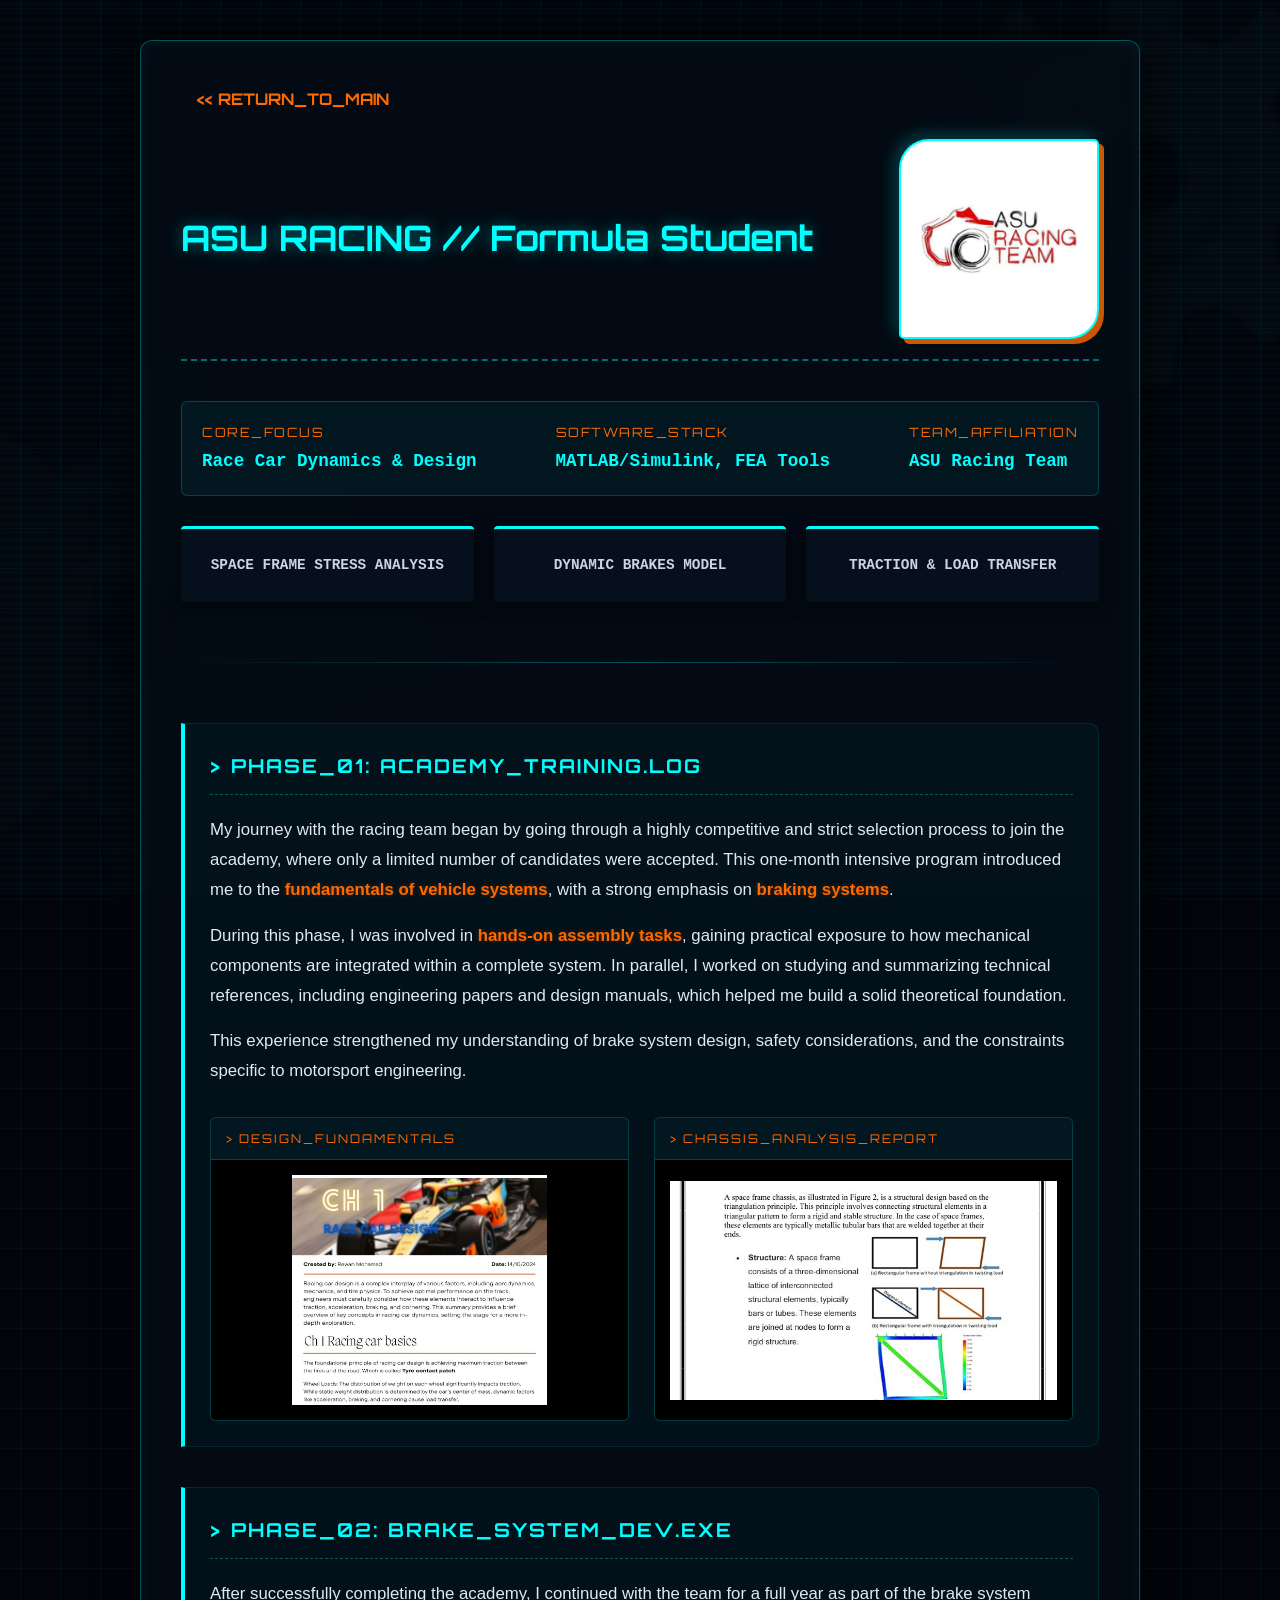
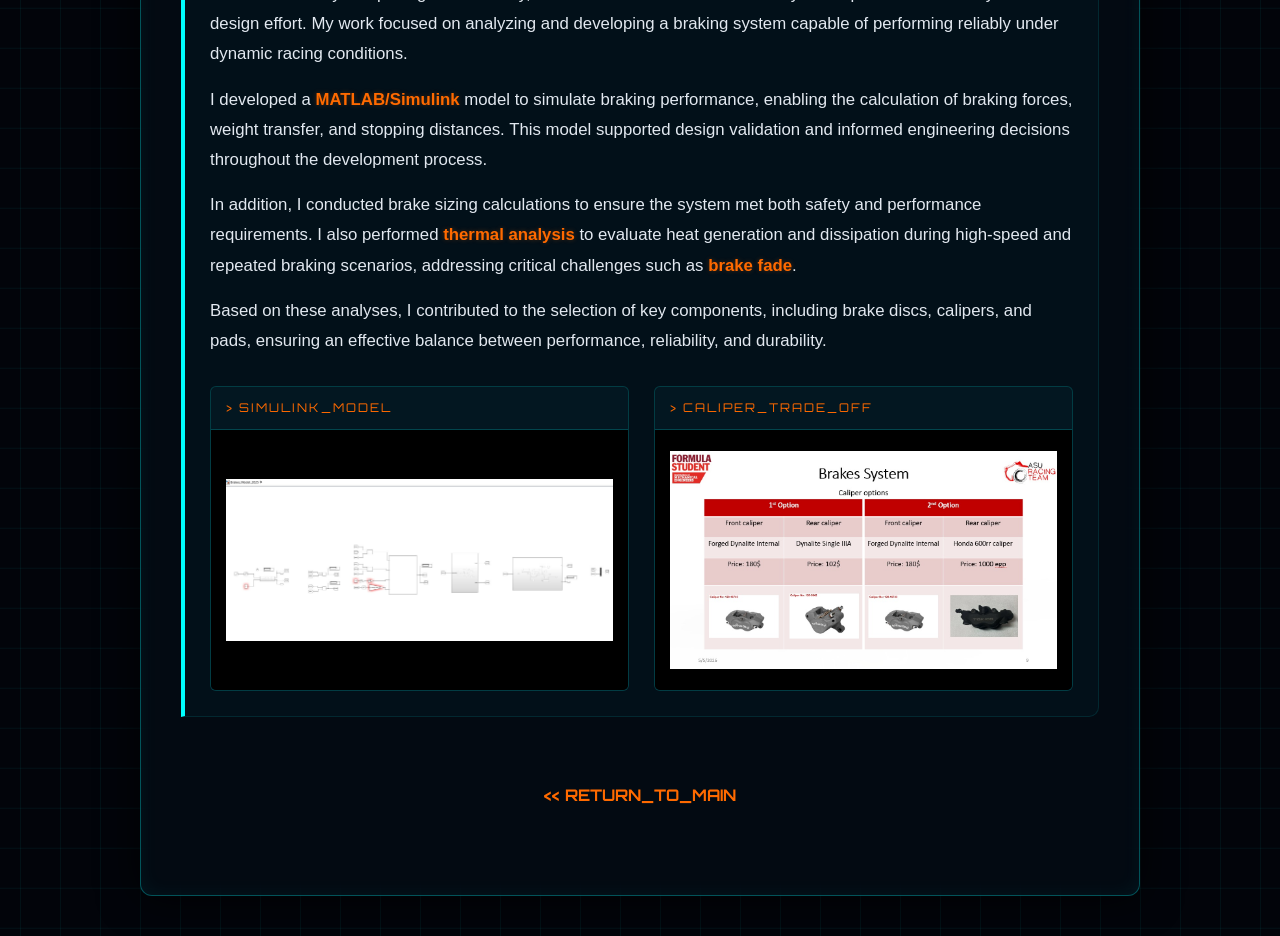
==== commit 3e8382be: "Update asu-racing.html" ====
--- a/asu-racing.html
+++ b/asu-racing.html
@@ -51,23 +51,18 @@
         <!-- 2. الأرقام والإنجازات (مساحة مريحة للعين) -->
         <div class="metrics-grid">
             <div class="metric-box">
-                <h3 class="metric-num">FEA</h3>
-                <p class="metric-desc">Space Frame Stress Analysis</p>
+                <h3 class="metric-desc">Space Frame Stress Analysis</h3>
             </div>
             <div class="metric-box">
-                <h3 class="metric-num">SIM</h3>
-                <p class="metric-desc">Dynamic Brakes Model</p>
+                <h3 class="metric-desc">Dynamic Brakes Model</h3>
+
             </div>
             <div class="metric-box">
-                <h3 class="metric-num">LOAD</h3>
-                <p class="metric-desc">Traction & Load Transfer</p>
+                <h3 class="metric-desc">Traction & Load Transfer</h3>
             </div>
         </div>
 
         <!-- 3. صورة الغلاف الرئيسية (بإطار وتأثير نيون) -->
-        <div class="project-hero-img">
-            <img src="images/asu-racing-hero.jpg" alt="ASU Racing Project - Race Car Design">
-        </div>
 
         <!-- فاصل تقني أنيق يفصل بين الصور وبين بداية الشرح -->
         <div
@@ -75,63 +70,76 @@
         </div>
 
         <!-- 4. مراحل المشروع (بلوكات الشرح الاحترافية) -->
+        <!-- 4. مراحل المشروع (بلوكات الشرح الاحترافية) -->
         <div class="project-phases">
 
+            <!-- Phase 1 -->
             <div class="phase-block">
-                <h3 class="phase-title"><span>&gt;</span> PHASE_01: DYNAMICS_OVERVIEW.sys</h3>
+                <h3 class="phase-title"><span>&gt;</span> PHASE_01: ACADEMY_TRAINING.log</h3>
                 <p>
-                    Racing car design is a complex interplay of various factors, including
-                    <strong>aerodynamics</strong>, <strong>mechanics</strong>, and <strong>tire physics</strong>. To
-                    achieve optimal performance on the track, it is essential to consider how these elements interact to
-                    influence traction, acceleration, braking, and cornering.
+                    My journey with the racing team began by going through a highly competitive and strict selection
+                    process to join the academy, where only a limited number of candidates were accepted. This one-month
+                    intensive program introduced me to the <strong>fundamentals of vehicle systems</strong>, with a
+                    strong emphasis on <strong>braking systems</strong>.
                 </p>
                 <p>
-                    The foundational principle of racing car design is achieving maximum traction between the tires and
-                    the road, known as the <strong>Tyre contact patch</strong>. Additionally, the distribution of weight
-                    on each wheel (<strong>Wheel Loads</strong>) significantly impacts traction, influenced by dynamic
-                    factors like acceleration, braking, and cornering.
-                </p>
-            </div>
-
-            <div class="phase-block">
-                <h3 class="phase-title"><span>&gt;</span> PHASE_02: CHASSIS_STRUCTURE_FEA.exe</h3>
-                <p>
-                    A <strong>space frame chassis</strong> is a structural design based on the <strong>triangulation
-                        principle</strong>. This principle involves connecting structural elements in a triangular
-                    pattern to form a rigid and stable structure.
+                    During this phase, I was involved in <strong>hands-on assembly tasks</strong>, gaining practical
+                    exposure to how mechanical components are integrated within a complete system. In parallel, I worked
+                    on studying and summarizing technical references, including engineering papers and design manuals,
+                    which helped me build a solid theoretical foundation.
                 </p>
                 <p>
-                    Consisting of a three-dimensional lattice of interconnected metallic tubular bars, these elements
-                    are joined at nodes to form a rigid structure that can withstand <strong>twisting loads</strong>, as
-                    verified by our Finite Element Analysis (FEA).
+                    This experience strengthened my understanding of brake system design, safety considerations, and the
+                    constraints specific to motorsport engineering.
                 </p>
-                <!-- صورة الشاسيه بإطار phase-img -->
-                <div class="phase-image-wrapper">
-                    <img src="images/asu-racing-chassis.png" alt="Space Frame Triangulation FEA" class="phase-img">
+
+                <!-- صور المرحلة الأولى -->
+                <div class="phase-images-grid">
+                    <div class="cyber-window">
+                        <div class="window-header"><span>&gt; DESIGN_FUNDAMENTALS</span></div>
+                        <img src="images/asu-racing-hero.jpg" alt="Race Car Basics Summary">
+                    </div>
+
+                    <div class="cyber-window">
+                        <div class="window-header"><span>&gt; CHASSIS_ANALYSIS_REPORT</span></div>
+                        <img src="images/asu-racing-chassis.png" alt="Chassis Analysis Report">
+                    </div>
                 </div>
             </div>
 
+            <!-- Phase 2 -->
             <div class="phase-block">
-                <h3 class="phase-title"><span>&gt;</span> PHASE_03: BRAKES_SYSTEM_MODELING.dat</h3>
+                <h3 class="phase-title"><span>&gt;</span> PHASE_02: BRAKE_SYSTEM_DEV.exe</h3>
                 <p>
-                    Developed a comprehensive dynamic model (<strong>Brakes_Model_2025</strong>) using
-                    <strong>Simulink</strong> to simulate the braking system's behavior and optimize stopping power.
+                    After successfully completing the academy, I continued with the team for a full year as part of the
+                    brake system design effort. My work focused on analyzing and developing a braking system capable of
+                    performing reliably under dynamic racing conditions.
                 </p>
                 <p>
-                    Conducted a trade-off analysis for caliper options, comparing <strong>Forged Dynalite
-                        Internal</strong> (Front) with options like Dynalite Single IIIA and Honda 600rr (Rear),
-                    balancing performance metrics against cost constraints.
+                    I developed a <strong>MATLAB/Simulink</strong> model to simulate braking performance, enabling the
+                    calculation of braking forces, weight transfer, and stopping distances. This model supported design
+                    validation and informed engineering decisions throughout the development process.
+                </p>
+                <p>
+                    In addition, I conducted brake sizing calculations to ensure the system met both safety and
+                    performance requirements. I also performed <strong>thermal analysis</strong> to evaluate heat
+                    generation and dissipation during high-speed and repeated braking scenarios, addressing critical
+                    challenges such as <strong>brake fade</strong>.
+                </p>
+                <p>
+                    Based on these analyses, I contributed to the selection of key components, including brake discs,
+                    calipers, and pads, ensuring an effective balance between performance, reliability, and durability.
                 </p>
 
-                <!-- صور السيميولينك والفرامل في شاشات Cyber Windows -->
+                <!-- صور المرحلة الثانية -->
                 <div class="phase-images-grid">
                     <div class="cyber-window">
-                        <div class="window-header"><span>&gt; SIMULINK_MODEL.exe</span></div>
+                        <div class="window-header"><span>&gt; SIMULINK_MODEL</span></div>
                         <img src="images/asu-racing-simulink.jpg" alt="Brakes System Simulink Model">
                     </div>
 
                     <div class="cyber-window">
-                        <div class="window-header"><span>&gt; CALIPER_TRADE_OFF.csv</span></div>
+                        <div class="window-header"><span>&gt; CALIPER_TRADE_OFF</span></div>
                         <img src="images/asu-racing-brakes.png" alt="Brakes Caliper Options Trade-off">
                     </div>
                 </div>
@@ -139,8 +147,15 @@
 
         </div>
 
+        <!-- Bottom Return Button -->
+        <div style="text-align: center; margin-top: 60px; padding-bottom: 20px;">
+            <a href="index.html" class="back-btn" style="display: inline-block;">
+                &lt;&lt; RETURN_TO_MAIN
+            </a>
+        </div>
+
     </div>
 
 </body>
 
-</html>+</html>
